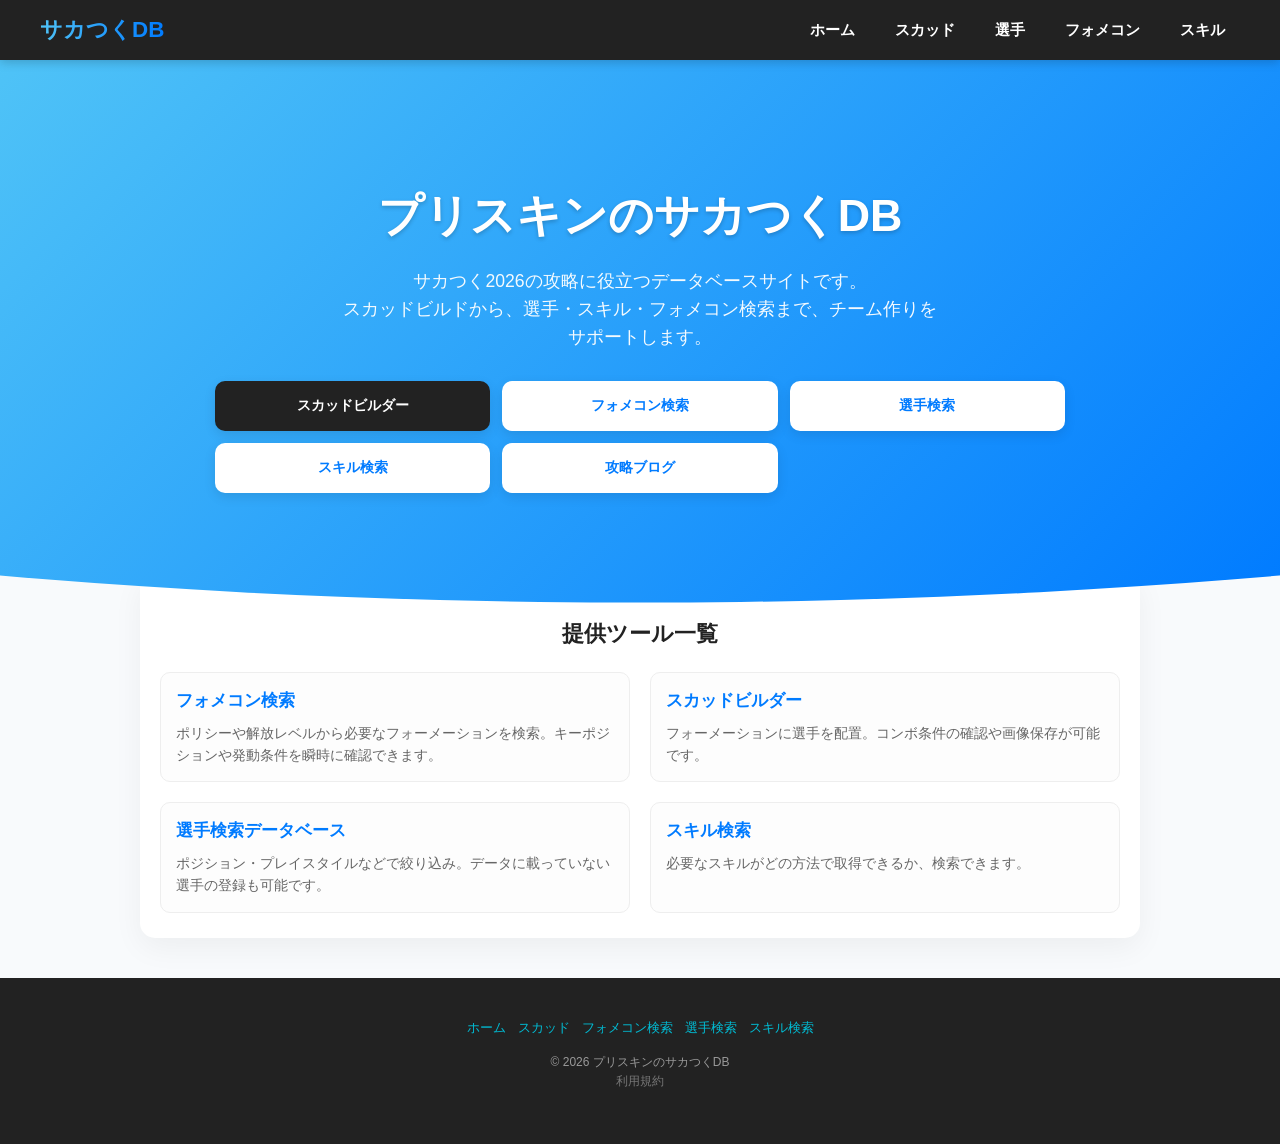
==== index.html @ 230b2722 "Add files via upload" ====
<!DOCTYPE html>
<html lang="ja">
<head>
<meta charset="UTF-8">
<meta name="viewport" content="width=device-width, initial-scale=1.0">
<title>プリスキンのサカつくDB - ホーム</title>
<style>
:root {
  --primary: #007bff;
  --accent: #00bcd4;
  --dark: #222;
  --bg-gradient: linear-gradient(135deg, #4fc3f7, #007bff);
}

body {
  font-family: 'Helvetica Neue', Arial, 'Hiragino Kaku Gothic ProN', 'Hiragino Sans', Meiryo, sans-serif;
  margin: 0;
  padding: 0;
  background-color: #f8fafc;
  color: #333;
  line-height: 1.6;
}

/* ===== ナビゲーション（ロゴ左・メニュー右寄せ） ===== */
.topnav {
  display: flex;
  justify-content: space-between;
  align-items: center;
  background: var(--dark);
  color: #fff;
  height: 60px;
  padding: 0 15px;
  position: sticky;
  top: 0;
  z-index: 1000;
  box-shadow: 0 2px 10px rgba(0,0,0,0.2);
}

.logo {
  font-weight: 800;
  font-size: 0.95rem;
  background: linear-gradient(90deg, #4fc3f7, #007bff);
  -webkit-background-clip: text;
  -webkit-text-fill-color: transparent;
  flex-shrink: 0;
  text-decoration: none;
  margin-right: 15px;
}

.nav-links {
  display: flex;
  overflow-x: auto;
  white-space: nowrap;
  -webkit-overflow-scrolling: touch;
  gap: 5px;
}

.nav-links::-webkit-scrollbar { display: none; }

.nav-links a {
  color: #fff;
  text-decoration: none;
  padding: 8px 10px;
  font-size: 0.8rem;
  font-weight: 600;
  border-radius: 5px;
  transition: opacity 0.2s;
}

.nav-links a:hover {
  opacity: 0.7;
}

/* ===== ヒーローセクション ===== */
.hero {
  text-align: center;
  padding: 50px 20px 70px;
  background: var(--bg-gradient);
  color: #fff;
  clip-path: ellipse(160% 100% at 50% 0%);
}

.hero h1 {
  font-size: 1.8em;
  margin-bottom: 15px;
  text-shadow: 0 2px 4px rgba(0,0,0,0.2);
}

.hero p {
  font-size: 0.95em;
  max-width: 600px;
  margin: 0 auto 30px;
  opacity: 0.95;
}

/* ボタン：スマホ2カラム */
.hero-btns {
  display: grid;
  grid-template-columns: 1fr 1fr;
  gap: 12px;
  max-width: 450px;
  margin: 0 auto;
}

.hero-btns a {
  display: flex;
  align-items: center;
  justify-content: center;
  padding: 14px 10px;
  background: #fff;
  color: var(--primary);
  text-decoration: none;
  border-radius: 10px;
  font-weight: bold;
  font-size: 0.85rem;
  box-shadow: 0 4px 12px rgba(0,0,0,0.1);
}

.hero-btns a.btn-primary {
  background: var(--dark);
  color: #fff;
}

/* ===== コンテンツエリア ===== */
.container {
  max-width: 1000px;
  margin: -30px auto 40px;
  padding: 0 15px;
}

.features {
  background: #fff;
  border-radius: 15px;
  padding: 25px 20px;
  box-shadow: 0 10px 30px rgba(0,0,0,0.05);
}

.features h2 {
  text-align: center;
  color: var(--dark);
  margin-bottom: 20px;
  font-size: 1.4em;
}

.feature-grid {
  display: grid;
  grid-template-columns: 1fr;
  gap: 15px;
}

.feature-item {
  padding: 15px;
  border-radius: 10px;
  background: #fdfdfd;
  border: 1px solid #eee;
}

.feature-item h3 {
  margin: 0 0 8px 0;
  color: var(--primary);
  font-size: 1.05em;
  display: flex;
  align-items: center;
}

.feature-item p {
  font-size: 0.85em;
  color: #666;
  margin: 0;
}

/* ===== フッター ===== */
footer {
  text-align: center;
  padding: 40px 15px;
  background: var(--dark);
  color: #999;
}

.footer-nav {
  display: flex;
  flex-wrap: wrap;
  justify-content: center;
  gap: 12px;
  font-size: 0.8rem;
  margin-bottom: 15px;
}

.footer-nav a { color: var(--accent); text-decoration: none; }
.copyright { font-size: 0.75rem; }

/* ===== PCレイアウト調整 ===== */
@media (min-width: 768px) {
  .topnav { padding: 0 40px; }
  .logo { font-size: 1.4em; }
  .nav-links { gap: 10px; }
  .nav-links a { font-size: 0.95rem; padding: 8px 15px; }

  .hero { padding: 90px 20px 110px; }
  .hero h1 { font-size: 2.8em; }
  .hero p { font-size: 1.1em; }
  .hero-btns { grid-template-columns: repeat(3, 1fr); max-width: 850px; }
  
  .feature-grid { grid-template-columns: 1fr 1fr; gap: 20px; }
}
</style>
</head>

<body>

<header class="topnav">
  <a href="index.html" class="logo">サカつくDB</a>
  <nav class="nav-links">
    <a href="index.html">ホーム</a>
    <a href="builder.html">スカッド</a>
    <a href="search.html">選手</a>
    <a href="formation-search.html">フォメコン</a>
    <a href="skills.html">スキル</a>
  </nav>
</header>

<div class="hero">
  <h1>プリスキンのサカつくDB</h1>
  <p>
    サカつく2026の攻略に役立つデータベースサイトです。<br>
    スカッドビルドから、選手・スキル・フォメコン検索まで、チーム作りをサポートします。
  </p>
  <div class="hero-btns">
    <a href="builder.html" class="btn-primary">スカッドビルダー</a>
    <a href="formation-search.html">フォメコン検索</a>
    <a href="search.html">選手検索</a>
    <a href="skills.html">スキル検索</a>
    <a href="https://www.myballpark-blog.com" target="_blank">攻略ブログ</a>
  </div>
</div>

<div class="container">
  <section class="features">
    <h2>提供ツール一覧</h2>
    <div class="feature-grid">
      <div class="feature-item">
        <h3>フォメコン検索</h3>
        <p>ポリシーや解放レベルから必要なフォーメーションを検索。キーポジションや発動条件を瞬時に確認できます。</p>
      </div>
      <div class="feature-item">
        <h3>スカッドビルダー</h3>
        <p>フォーメーションに選手を配置。コンボ条件の確認や画像保存が可能です。</p>
      </div>
      <div class="feature-item">
        <h3>選手検索データベース</h3>
        <p>ポジション・プレイスタイルなどで絞り込み。データに載っていない選手の登録も可能です。</p>
      </div>
      <div class="feature-item">
        <h3>スキル検索</h3>
        <p>必要なスキルがどの方法で取得できるか、検索できます。</p>
      </div>
    </div>
  </section>
</div>

<footer>
  <div class="footer-nav">
    <a href="index.html">ホーム</a>
    <a href="builder.html">スカッド</a>
    <a href="formation-search.html">フォメコン検索</a>
    <a href="search.html">選手検索</a>
    <a href="skills.html">スキル検索</a>
  </div>
  <p class="copyright">&copy; 2026 プリスキンのサカつくDB <br><a href="terms.html" style="color:#777; text-decoration: none;">利用規約</a></p>
</footer>

</body>
</html>
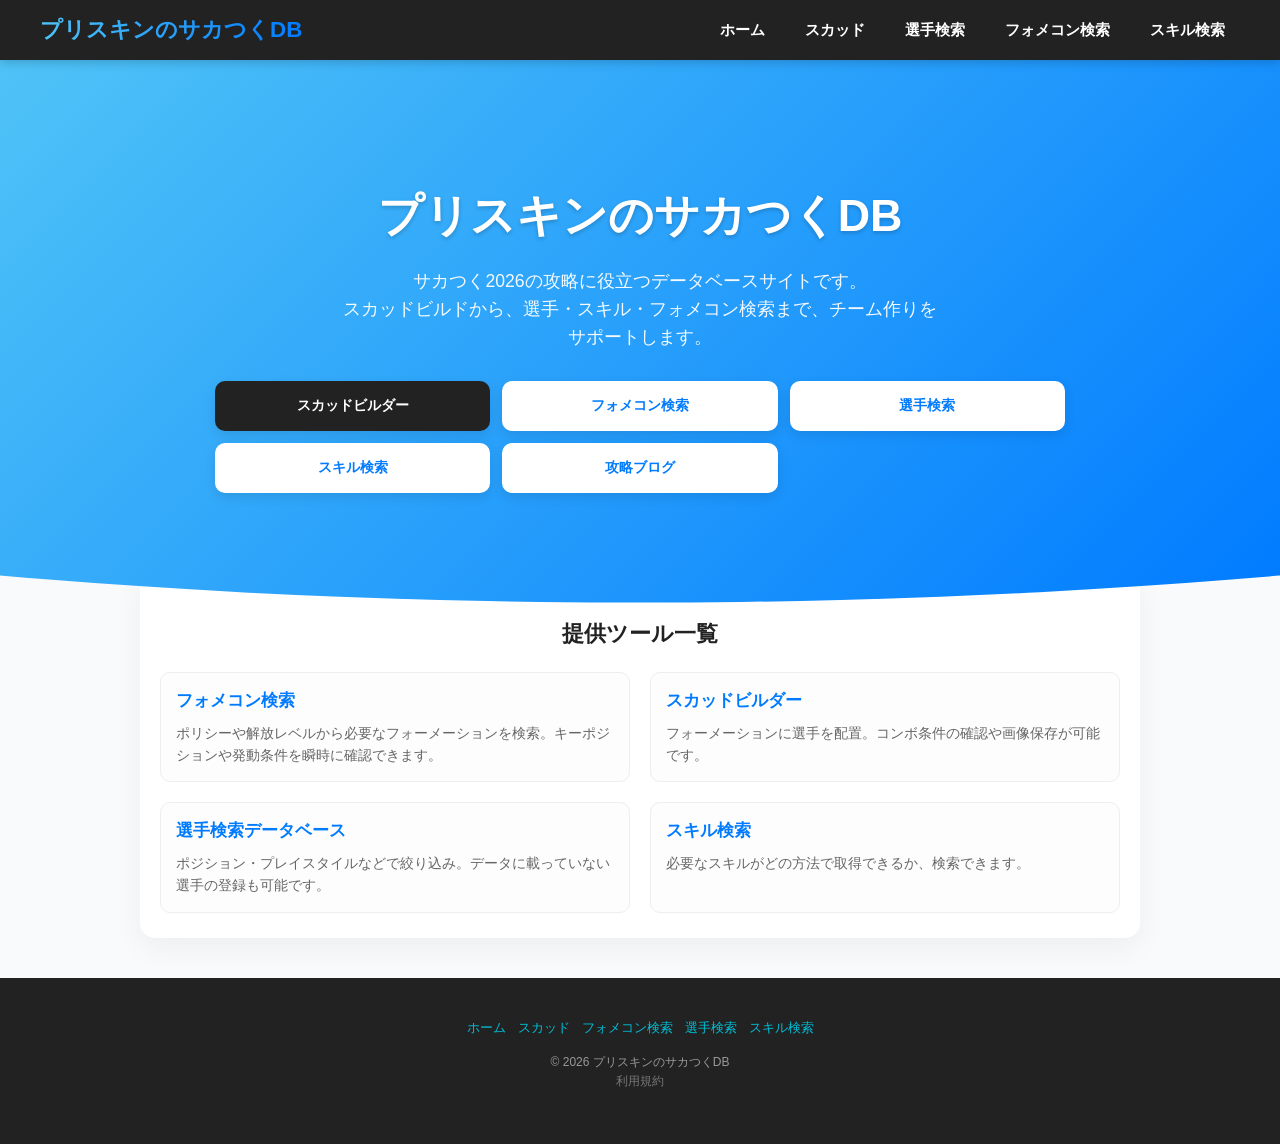
==== commit 4e6d604c: "update" ====
--- a/index.html
+++ b/index.html
@@ -1,273 +1,273 @@
-<!DOCTYPE html>
-<html lang="ja">
-<head>
-<meta charset="UTF-8">
-<meta name="viewport" content="width=device-width, initial-scale=1.0">
-<title>プリスキンのサカつくDB - ホーム</title>
-<style>
-:root {
-  --primary: #007bff;
-  --accent: #00bcd4;
-  --dark: #222;
-  --bg-gradient: linear-gradient(135deg, #4fc3f7, #007bff);
-}
-
-body {
-  font-family: 'Helvetica Neue', Arial, 'Hiragino Kaku Gothic ProN', 'Hiragino Sans', Meiryo, sans-serif;
-  margin: 0;
-  padding: 0;
-  background-color: #f8fafc;
-  color: #333;
-  line-height: 1.6;
-}
-
-/* ===== ナビゲーション（ロゴ左・メニュー右寄せ） ===== */
-.topnav {
-  display: flex;
-  justify-content: space-between;
-  align-items: center;
-  background: var(--dark);
-  color: #fff;
-  height: 60px;
-  padding: 0 15px;
-  position: sticky;
-  top: 0;
-  z-index: 1000;
-  box-shadow: 0 2px 10px rgba(0,0,0,0.2);
-}
-
-.logo {
-  font-weight: 800;
-  font-size: 0.95rem;
-  background: linear-gradient(90deg, #4fc3f7, #007bff);
-  -webkit-background-clip: text;
-  -webkit-text-fill-color: transparent;
-  flex-shrink: 0;
-  text-decoration: none;
-  margin-right: 15px;
-}
-
-.nav-links {
-  display: flex;
-  overflow-x: auto;
-  white-space: nowrap;
-  -webkit-overflow-scrolling: touch;
-  gap: 5px;
-}
-
-.nav-links::-webkit-scrollbar { display: none; }
-
-.nav-links a {
-  color: #fff;
-  text-decoration: none;
-  padding: 8px 10px;
-  font-size: 0.8rem;
-  font-weight: 600;
-  border-radius: 5px;
-  transition: opacity 0.2s;
-}
-
-.nav-links a:hover {
-  opacity: 0.7;
-}
-
-/* ===== ヒーローセクション ===== */
-.hero {
-  text-align: center;
-  padding: 50px 20px 70px;
-  background: var(--bg-gradient);
-  color: #fff;
-  clip-path: ellipse(160% 100% at 50% 0%);
-}
-
-.hero h1 {
-  font-size: 1.8em;
-  margin-bottom: 15px;
-  text-shadow: 0 2px 4px rgba(0,0,0,0.2);
-}
-
-.hero p {
-  font-size: 0.95em;
-  max-width: 600px;
-  margin: 0 auto 30px;
-  opacity: 0.95;
-}
-
-/* ボタン：スマホ2カラム */
-.hero-btns {
-  display: grid;
-  grid-template-columns: 1fr 1fr;
-  gap: 12px;
-  max-width: 450px;
-  margin: 0 auto;
-}
-
-.hero-btns a {
-  display: flex;
-  align-items: center;
-  justify-content: center;
-  padding: 14px 10px;
-  background: #fff;
-  color: var(--primary);
-  text-decoration: none;
-  border-radius: 10px;
-  font-weight: bold;
-  font-size: 0.85rem;
-  box-shadow: 0 4px 12px rgba(0,0,0,0.1);
-}
-
-.hero-btns a.btn-primary {
-  background: var(--dark);
-  color: #fff;
-}
-
-/* ===== コンテンツエリア ===== */
-.container {
-  max-width: 1000px;
-  margin: -30px auto 40px;
-  padding: 0 15px;
-}
-
-.features {
-  background: #fff;
-  border-radius: 15px;
-  padding: 25px 20px;
-  box-shadow: 0 10px 30px rgba(0,0,0,0.05);
-}
-
-.features h2 {
-  text-align: center;
-  color: var(--dark);
-  margin-bottom: 20px;
-  font-size: 1.4em;
-}
-
-.feature-grid {
-  display: grid;
-  grid-template-columns: 1fr;
-  gap: 15px;
-}
-
-.feature-item {
-  padding: 15px;
-  border-radius: 10px;
-  background: #fdfdfd;
-  border: 1px solid #eee;
-}
-
-.feature-item h3 {
-  margin: 0 0 8px 0;
-  color: var(--primary);
-  font-size: 1.05em;
-  display: flex;
-  align-items: center;
-}
-
-.feature-item p {
-  font-size: 0.85em;
-  color: #666;
-  margin: 0;
-}
-
-/* ===== フッター ===== */
-footer {
-  text-align: center;
-  padding: 40px 15px;
-  background: var(--dark);
-  color: #999;
-}
-
-.footer-nav {
-  display: flex;
-  flex-wrap: wrap;
-  justify-content: center;
-  gap: 12px;
-  font-size: 0.8rem;
-  margin-bottom: 15px;
-}
-
-.footer-nav a { color: var(--accent); text-decoration: none; }
-.copyright { font-size: 0.75rem; }
-
-/* ===== PCレイアウト調整 ===== */
-@media (min-width: 768px) {
-  .topnav { padding: 0 40px; }
-  .logo { font-size: 1.4em; }
-  .nav-links { gap: 10px; }
-  .nav-links a { font-size: 0.95rem; padding: 8px 15px; }
-
-  .hero { padding: 90px 20px 110px; }
-  .hero h1 { font-size: 2.8em; }
-  .hero p { font-size: 1.1em; }
-  .hero-btns { grid-template-columns: repeat(3, 1fr); max-width: 850px; }
-  
-  .feature-grid { grid-template-columns: 1fr 1fr; gap: 20px; }
-}
-</style>
-</head>
-
-<body>
-
-<header class="topnav">
-  <a href="index.html" class="logo">サカつくDB</a>
-  <nav class="nav-links">
-    <a href="index.html">ホーム</a>
-    <a href="builder.html">スカッド</a>
-    <a href="search.html">選手</a>
-    <a href="formation-search.html">フォメコン</a>
-    <a href="skills.html">スキル</a>
-  </nav>
-</header>
-
-<div class="hero">
-  <h1>プリスキンのサカつくDB</h1>
-  <p>
-    サカつく2026の攻略に役立つデータベースサイトです。<br>
-    スカッドビルドから、選手・スキル・フォメコン検索まで、チーム作りをサポートします。
-  </p>
-  <div class="hero-btns">
-    <a href="builder.html" class="btn-primary">スカッドビルダー</a>
-    <a href="formation-search.html">フォメコン検索</a>
-    <a href="search.html">選手検索</a>
-    <a href="skills.html">スキル検索</a>
-    <a href="https://www.myballpark-blog.com" target="_blank">攻略ブログ</a>
-  </div>
-</div>
-
-<div class="container">
-  <section class="features">
-    <h2>提供ツール一覧</h2>
-    <div class="feature-grid">
-      <div class="feature-item">
-        <h3>フォメコン検索</h3>
-        <p>ポリシーや解放レベルから必要なフォーメーションを検索。キーポジションや発動条件を瞬時に確認できます。</p>
-      </div>
-      <div class="feature-item">
-        <h3>スカッドビルダー</h3>
-        <p>フォーメーションに選手を配置。コンボ条件の確認や画像保存が可能です。</p>
-      </div>
-      <div class="feature-item">
-        <h3>選手検索データベース</h3>
-        <p>ポジション・プレイスタイルなどで絞り込み。データに載っていない選手の登録も可能です。</p>
-      </div>
-      <div class="feature-item">
-        <h3>スキル検索</h3>
-        <p>必要なスキルがどの方法で取得できるか、検索できます。</p>
-      </div>
-    </div>
-  </section>
-</div>
-
-<footer>
-  <div class="footer-nav">
-    <a href="index.html">ホーム</a>
-    <a href="builder.html">スカッド</a>
-    <a href="formation-search.html">フォメコン検索</a>
-    <a href="search.html">選手検索</a>
-    <a href="skills.html">スキル検索</a>
-  </div>
-  <p class="copyright">&copy; 2026 プリスキンのサカつくDB <br><a href="terms.html" style="color:#777; text-decoration: none;">利用規約</a></p>
-</footer>
-
-</body>
+<!DOCTYPE html>
+<html lang="ja">
+<head>
+<meta charset="UTF-8">
+<meta name="viewport" content="width=device-width, initial-scale=1.0">
+<title>プリスキンのサカつくDB - ホーム</title>
+<style>
+:root {
+  --primary: #007bff;
+  --accent: #00bcd4;
+  --dark: #222;
+  --bg-gradient: linear-gradient(135deg, #4fc3f7, #007bff);
+}
+
+body {
+  font-family: 'Helvetica Neue', Arial, 'Hiragino Kaku Gothic ProN', 'Hiragino Sans', Meiryo, sans-serif;
+  margin: 0;
+  padding: 0;
+  background-color: #f8fafc;
+  color: #333;
+  line-height: 1.6;
+}
+
+/* ===== ナビゲーション（ロゴ左・メニュー右寄せ） ===== */
+.topnav {
+  display: flex;
+  justify-content: space-between;
+  align-items: center;
+  background: var(--dark);
+  color: #fff;
+  height: 60px;
+  padding: 0 15px;
+  position: sticky;
+  top: 0;
+  z-index: 1000;
+  box-shadow: 0 2px 10px rgba(0,0,0,0.2);
+}
+
+.logo {
+  font-weight: 800;
+  font-size: 0.95rem;
+  background: linear-gradient(90deg, #4fc3f7, #007bff);
+  -webkit-background-clip: text;
+  -webkit-text-fill-color: transparent;
+  flex-shrink: 0;
+  text-decoration: none;
+  margin-right: 15px;
+}
+
+.nav-links {
+  display: flex;
+  overflow-x: auto;
+  white-space: nowrap;
+  -webkit-overflow-scrolling: touch;
+  gap: 5px;
+}
+
+.nav-links::-webkit-scrollbar { display: none; }
+
+.nav-links a {
+  color: #fff;
+  text-decoration: none;
+  padding: 8px 10px;
+  font-size: 0.8rem;
+  font-weight: 600;
+  border-radius: 5px;
+  transition: opacity 0.2s;
+}
+
+.nav-links a:hover {
+  opacity: 0.7;
+}
+
+/* ===== ヒーローセクション ===== */
+.hero {
+  text-align: center;
+  padding: 50px 20px 70px;
+  background: var(--bg-gradient);
+  color: #fff;
+  clip-path: ellipse(160% 100% at 50% 0%);
+}
+
+.hero h1 {
+  font-size: 1.8em;
+  margin-bottom: 15px;
+  text-shadow: 0 2px 4px rgba(0,0,0,0.2);
+}
+
+.hero p {
+  font-size: 0.95em;
+  max-width: 600px;
+  margin: 0 auto 30px;
+  opacity: 0.95;
+}
+
+/* ボタン：スマホ2カラム */
+.hero-btns {
+  display: grid;
+  grid-template-columns: 1fr 1fr;
+  gap: 12px;
+  max-width: 450px;
+  margin: 0 auto;
+}
+
+.hero-btns a {
+  display: flex;
+  align-items: center;
+  justify-content: center;
+  padding: 14px 10px;
+  background: #fff;
+  color: var(--primary);
+  text-decoration: none;
+  border-radius: 10px;
+  font-weight: bold;
+  font-size: 0.85rem;
+  box-shadow: 0 4px 12px rgba(0,0,0,0.1);
+}
+
+.hero-btns a.btn-primary {
+  background: var(--dark);
+  color: #fff;
+}
+
+/* ===== コンテンツエリア ===== */
+.container {
+  max-width: 1000px;
+  margin: -30px auto 40px;
+  padding: 0 15px;
+}
+
+.features {
+  background: #fff;
+  border-radius: 15px;
+  padding: 25px 20px;
+  box-shadow: 0 10px 30px rgba(0,0,0,0.05);
+}
+
+.features h2 {
+  text-align: center;
+  color: var(--dark);
+  margin-bottom: 20px;
+  font-size: 1.4em;
+}
+
+.feature-grid {
+  display: grid;
+  grid-template-columns: 1fr;
+  gap: 15px;
+}
+
+.feature-item {
+  padding: 15px;
+  border-radius: 10px;
+  background: #fdfdfd;
+  border: 1px solid #eee;
+}
+
+.feature-item h3 {
+  margin: 0 0 8px 0;
+  color: var(--primary);
+  font-size: 1.05em;
+  display: flex;
+  align-items: center;
+}
+
+.feature-item p {
+  font-size: 0.85em;
+  color: #666;
+  margin: 0;
+}
+
+/* ===== フッター ===== */
+footer {
+  text-align: center;
+  padding: 40px 15px;
+  background: var(--dark);
+  color: #999;
+}
+
+.footer-nav {
+  display: flex;
+  flex-wrap: wrap;
+  justify-content: center;
+  gap: 12px;
+  font-size: 0.8rem;
+  margin-bottom: 15px;
+}
+
+.footer-nav a { color: var(--accent); text-decoration: none; }
+.copyright { font-size: 0.75rem; }
+
+/* ===== PCレイアウト調整 ===== */
+@media (min-width: 768px) {
+  .topnav { padding: 0 40px; }
+  .logo { font-size: 1.4em; }
+  .nav-links { gap: 10px; }
+  .nav-links a { font-size: 0.95rem; padding: 8px 15px; }
+
+  .hero { padding: 90px 20px 110px; }
+  .hero h1 { font-size: 2.8em; }
+  .hero p { font-size: 1.1em; }
+  .hero-btns { grid-template-columns: repeat(3, 1fr); max-width: 850px; }
+  
+  .feature-grid { grid-template-columns: 1fr 1fr; gap: 20px; }
+}
+</style>
+</head>
+
+<body>
+
+<header class="topnav">
+  <a href="index.html" class="logo">プリスキンのサカつくDB</a>
+  <nav class="nav-links">
+    <a href="index.html">ホーム</a>
+    <a href="builder.html">スカッド</a>
+    <a href="search.html">選手検索</a>
+    <a href="formation-search.html">フォメコン検索</a>
+    <a href="skills.html">スキル検索</a>
+  </nav>
+</header>
+
+<div class="hero">
+  <h1>プリスキンのサカつくDB</h1>
+  <p>
+    サカつく2026の攻略に役立つデータベースサイトです。<br>
+    スカッドビルドから、選手・スキル・フォメコン検索まで、チーム作りをサポートします。
+  </p>
+  <div class="hero-btns">
+    <a href="builder.html" class="btn-primary">スカッドビルダー</a>
+    <a href="formation-search.html">フォメコン検索</a>
+    <a href="search.html">選手検索</a>
+    <a href="skills.html">スキル検索</a>
+    <a href="https://www.myballpark-blog.com" target="_blank">攻略ブログ</a>
+  </div>
+</div>
+
+<div class="container">
+  <section class="features">
+    <h2>提供ツール一覧</h2>
+    <div class="feature-grid">
+      <div class="feature-item">
+        <h3>フォメコン検索</h3>
+        <p>ポリシーや解放レベルから必要なフォーメーションを検索。キーポジションや発動条件を瞬時に確認できます。</p>
+      </div>
+      <div class="feature-item">
+        <h3>スカッドビルダー</h3>
+        <p>フォーメーションに選手を配置。コンボ条件の確認や画像保存が可能です。</p>
+      </div>
+      <div class="feature-item">
+        <h3>選手検索データベース</h3>
+        <p>ポジション・プレイスタイルなどで絞り込み。データに載っていない選手の登録も可能です。</p>
+      </div>
+      <div class="feature-item">
+        <h3>スキル検索</h3>
+        <p>必要なスキルがどの方法で取得できるか、検索できます。</p>
+      </div>
+    </div>
+  </section>
+</div>
+
+<footer>
+  <div class="footer-nav">
+    <a href="index.html">ホーム</a>
+    <a href="builder.html">スカッド</a>
+    <a href="formation-search.html">フォメコン検索</a>
+    <a href="search.html">選手検索</a>
+    <a href="skills.html">スキル検索</a>
+  </div>
+  <p class="copyright">&copy; 2026 プリスキンのサカつくDB <br><a href="terms.html" style="color:#777; text-decoration: none;">利用規約</a></p>
+</footer>
+
+</body>
 </html>
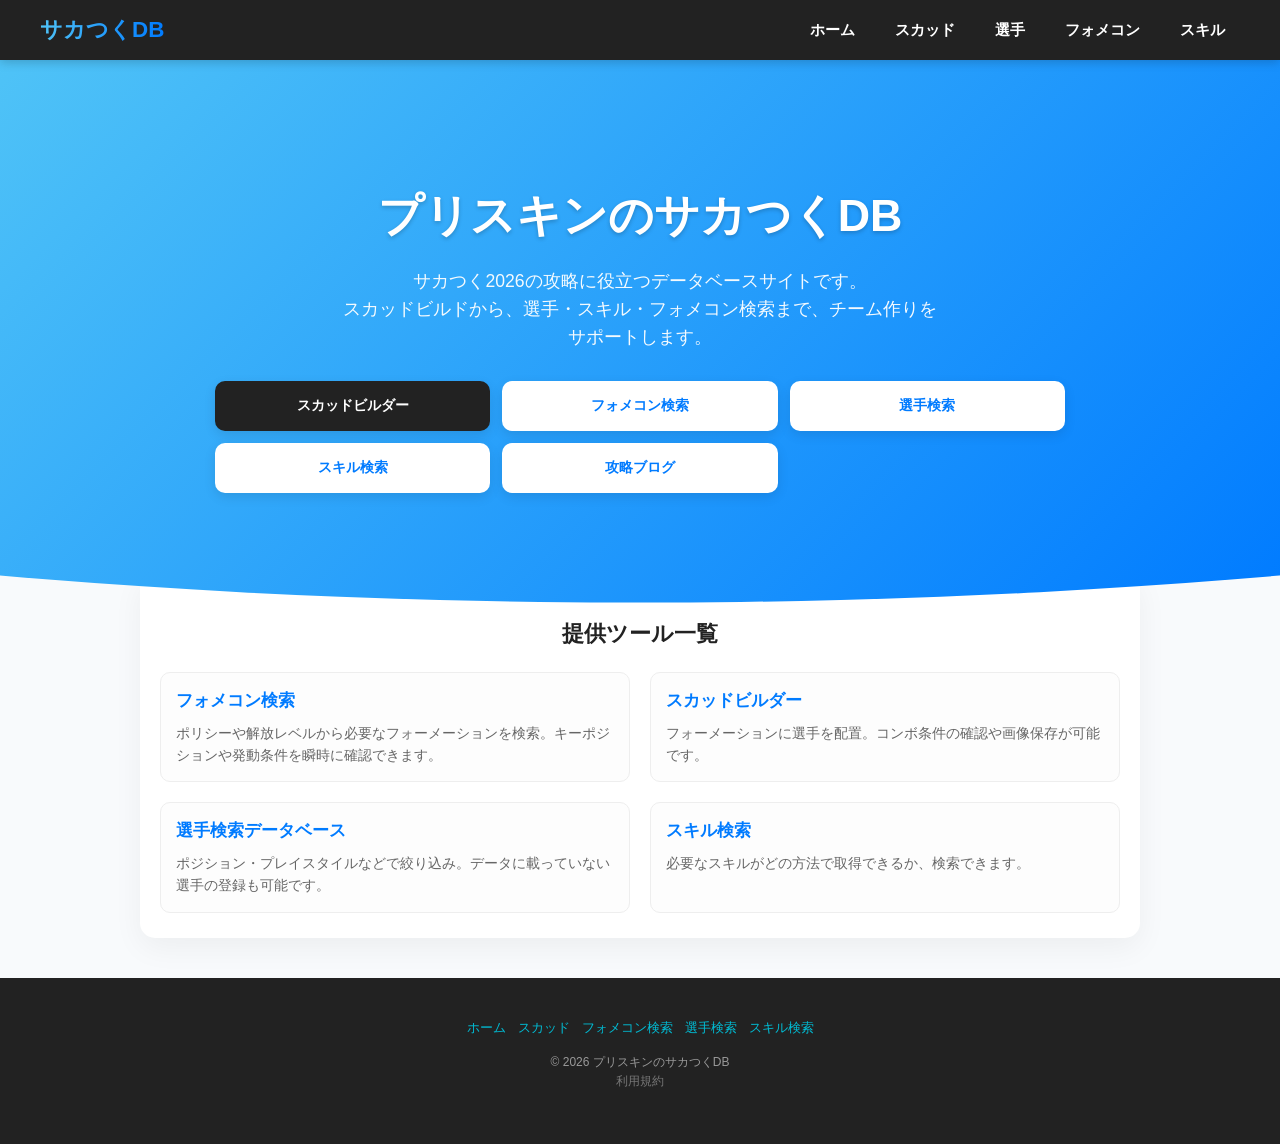
==== commit 2e3fe556: "update" ====
--- a/index.html
+++ b/index.html
@@ -209,13 +209,13 @@
 <body>
 
 <header class="topnav">
-  <a href="index.html" class="logo">プリスキンのサカつくDB</a>
+  <a href="index.html" class="logo">サカつくDB</a>
   <nav class="nav-links">
     <a href="index.html">ホーム</a>
     <a href="builder.html">スカッド</a>
-    <a href="search.html">選手検索</a>
-    <a href="formation-search.html">フォメコン検索</a>
-    <a href="skills.html">スキル検索</a>
+    <a href="search.html">選手</a>
+    <a href="formation-search.html">フォメコン</a>
+    <a href="skills.html">スキル</a>
   </nav>
 </header>
 
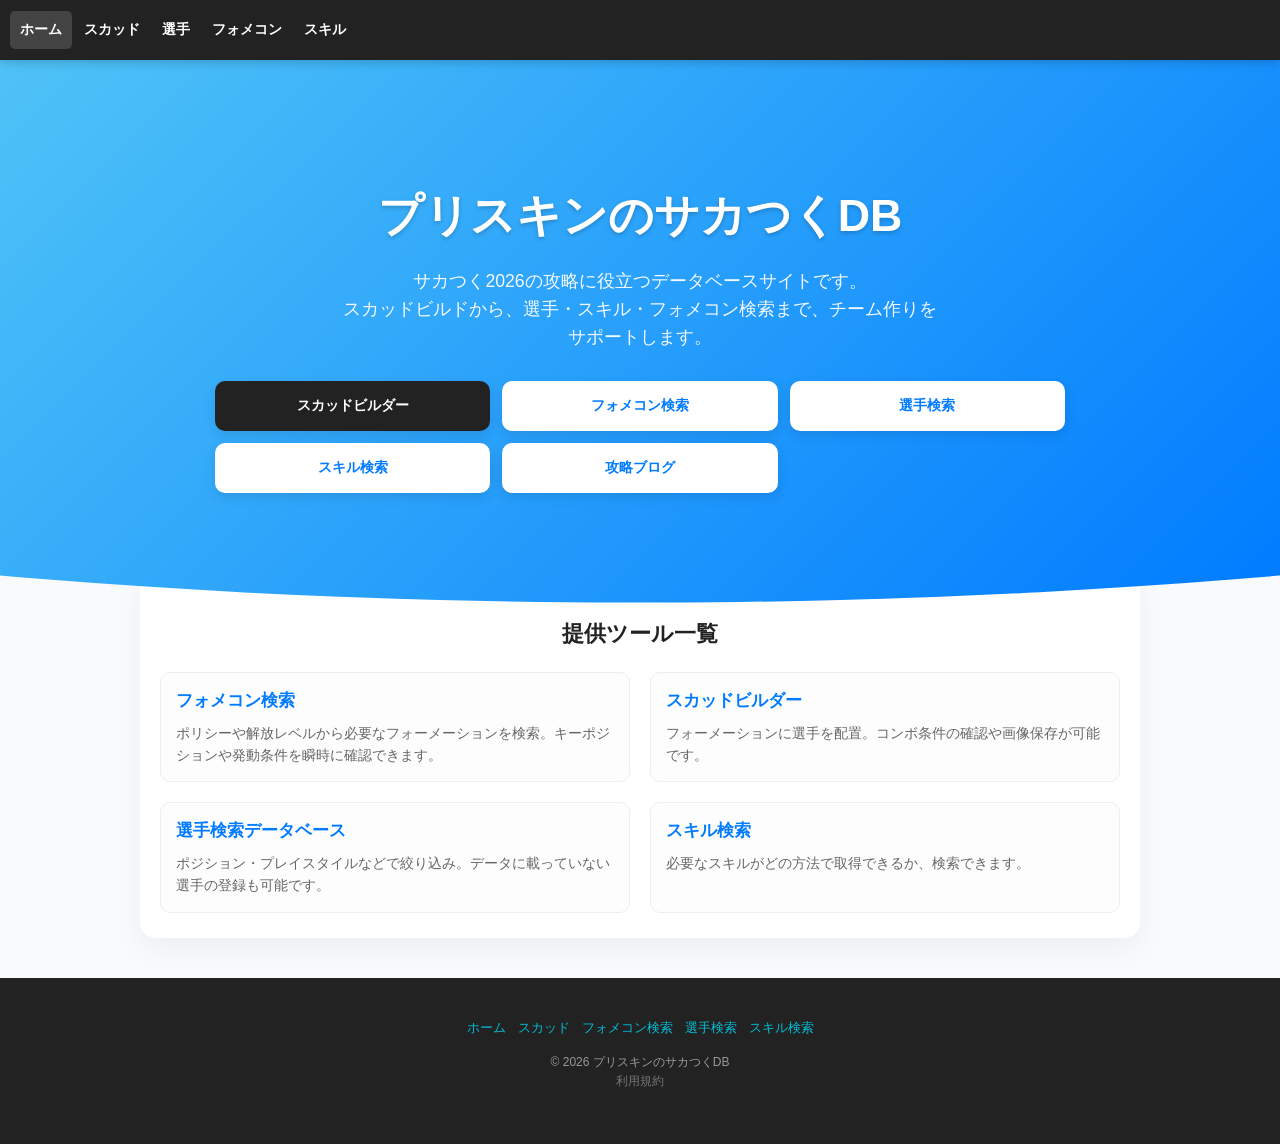
==== commit 89724dff: "下部" ====
--- a/index.html
+++ b/index.html
@@ -2,7 +2,7 @@
 <html lang="ja">
 <head>
 <meta charset="UTF-8">
-<meta name="viewport" content="width=device-width, initial-scale=1.0">
+<meta name="viewport" content="width=device-width, initial-scale=1.0, viewport-fit=cover">
 <title>プリスキンのサカつくDB - ホーム</title>
 <style>
 :root {
@@ -10,6 +10,7 @@
   --accent: #00bcd4;
   --dark: #222;
   --bg-gradient: linear-gradient(135deg, #4fc3f7, #007bff);
+  --nav-height: 60px;
 }
 
 body {
@@ -21,38 +22,31 @@
   line-height: 1.6;
 }
 
-/* ===== ナビゲーション（ロゴ左・メニュー右寄せ） ===== */
+/* ===== ナビゲーション（全ページ統一：ロゴなし・左寄せ） ===== */
 .topnav {
   display: flex;
-  justify-content: space-between;
+  justify-content: flex-start; /* 左寄せ */
   align-items: center;
   background: var(--dark);
   color: #fff;
-  height: 60px;
-  padding: 0 15px;
+  height: var(--nav-height);
+  padding: 0 10px;
   position: sticky;
   top: 0;
   z-index: 1000;
   box-shadow: 0 2px 10px rgba(0,0,0,0.2);
-}
-
-.logo {
-  font-weight: 800;
-  font-size: 0.95rem;
-  background: linear-gradient(90deg, #4fc3f7, #007bff);
-  -webkit-background-clip: text;
-  -webkit-text-fill-color: transparent;
-  flex-shrink: 0;
-  text-decoration: none;
-  margin-right: 15px;
-}
+  padding-top: env(safe-area-inset-top);
+}
+
+.logo { display: none; } /* ロゴ非表示 */
 
 .nav-links {
   display: flex;
   overflow-x: auto;
   white-space: nowrap;
   -webkit-overflow-scrolling: touch;
-  gap: 5px;
+  gap: 2px;
+  width: 100%;
 }
 
 .nav-links::-webkit-scrollbar { display: none; }
@@ -61,7 +55,7 @@
   color: #fff;
   text-decoration: none;
   padding: 8px 10px;
-  font-size: 0.8rem;
+  font-size: 0.85rem;
   font-weight: 600;
   border-radius: 5px;
   transition: opacity 0.2s;
@@ -69,6 +63,10 @@
 
 .nav-links a:hover {
   opacity: 0.7;
+}
+
+.nav-links a.current {
+  background: rgba(255,255,255,0.15);
 }
 
 /* ===== ヒーローセクション ===== */
@@ -191,11 +189,6 @@
 
 /* ===== PCレイアウト調整 ===== */
 @media (min-width: 768px) {
-  .topnav { padding: 0 40px; }
-  .logo { font-size: 1.4em; }
-  .nav-links { gap: 10px; }
-  .nav-links a { font-size: 0.95rem; padding: 8px 15px; }
-
   .hero { padding: 90px 20px 110px; }
   .hero h1 { font-size: 2.8em; }
   .hero p { font-size: 1.1em; }
@@ -211,7 +204,7 @@
 <header class="topnav">
   <a href="index.html" class="logo">サカつくDB</a>
   <nav class="nav-links">
-    <a href="index.html">ホーム</a>
+    <a href="index.html" class="current">ホーム</a>
     <a href="builder.html">スカッド</a>
     <a href="search.html">選手</a>
     <a href="formation-search.html">フォメコン</a>
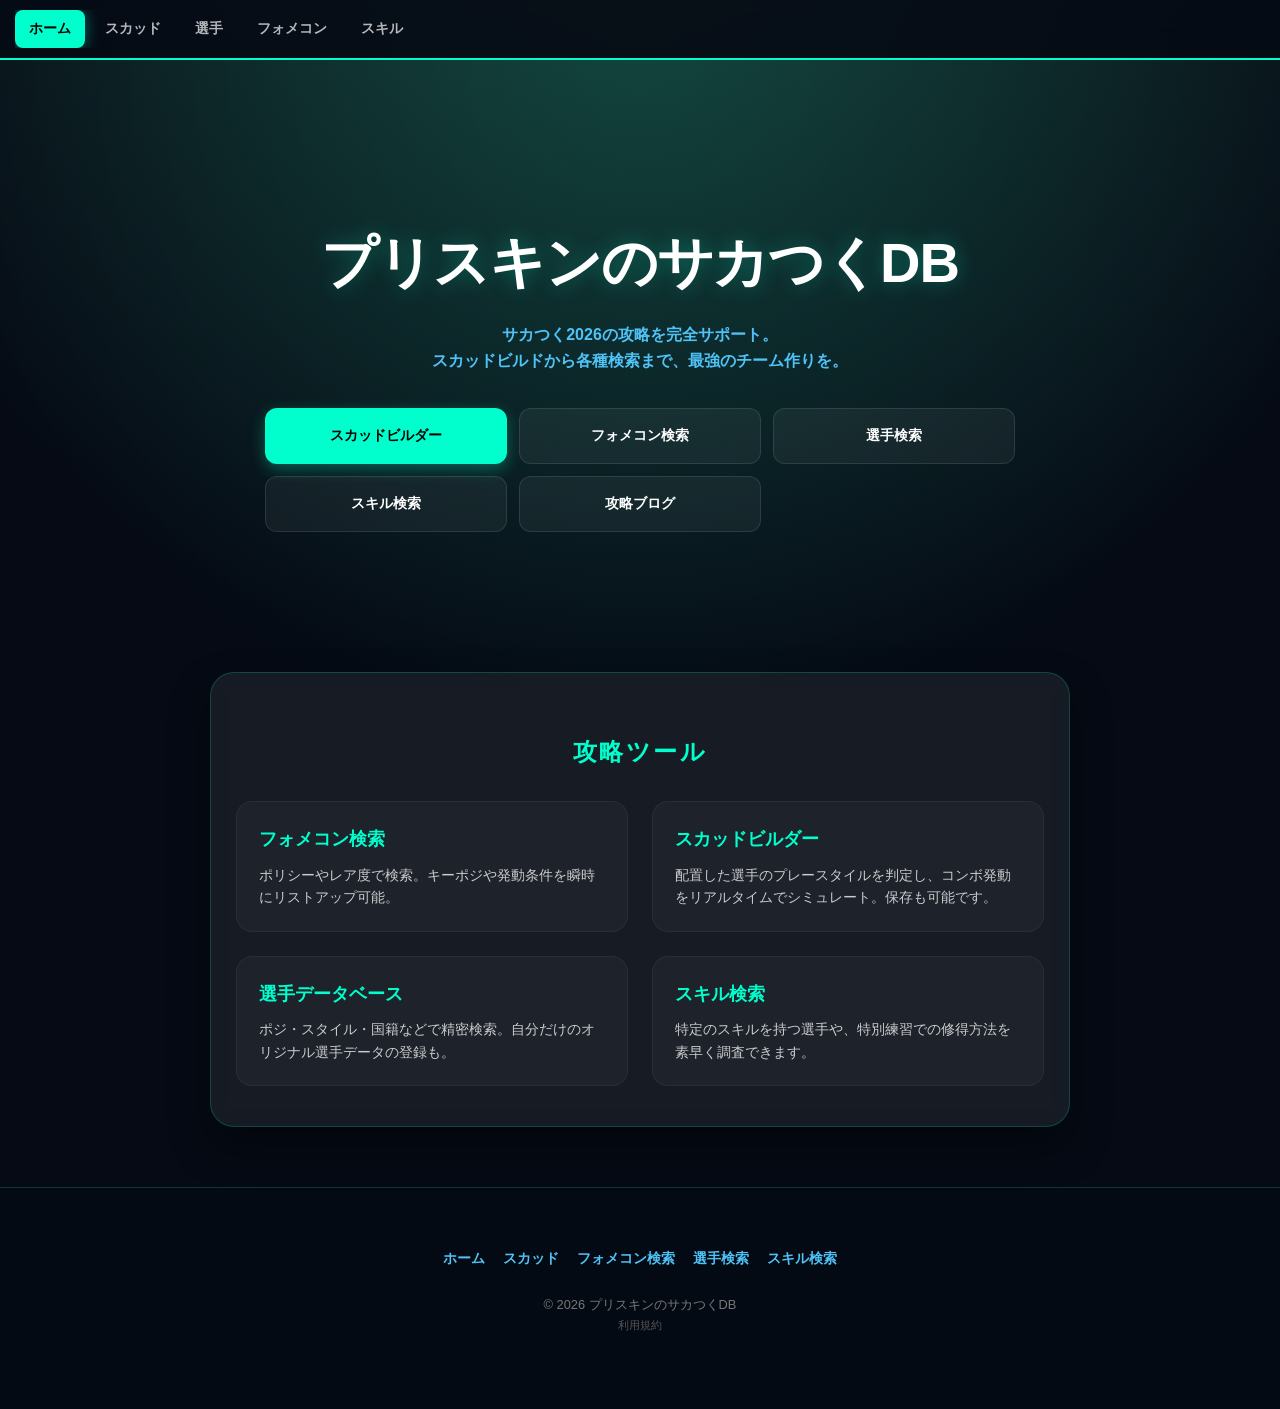
==== commit 3c8d5733: "aa" ====
--- a/index.html
+++ b/index.html
@@ -1,208 +1,253 @@
 <!DOCTYPE html>
 <html lang="ja">
 <head>
-<meta charset="UTF-8">
-<meta name="viewport" content="width=device-width, initial-scale=1.0, viewport-fit=cover">
-<title>プリスキンのサカつくDB - ホーム</title>
-<style>
-:root {
-  --primary: #007bff;
-  --accent: #00bcd4;
-  --dark: #222;
-  --bg-gradient: linear-gradient(135deg, #4fc3f7, #007bff);
-  --nav-height: 60px;
-}
-
-body {
-  font-family: 'Helvetica Neue', Arial, 'Hiragino Kaku Gothic ProN', 'Hiragino Sans', Meiryo, sans-serif;
-  margin: 0;
-  padding: 0;
-  background-color: #f8fafc;
-  color: #333;
-  line-height: 1.6;
-}
-
-/* ===== ナビゲーション（全ページ統一：ロゴなし・左寄せ） ===== */
-.topnav {
-  display: flex;
-  justify-content: flex-start; /* 左寄せ */
-  align-items: center;
-  background: var(--dark);
-  color: #fff;
-  height: var(--nav-height);
-  padding: 0 10px;
-  position: sticky;
-  top: 0;
-  z-index: 1000;
-  box-shadow: 0 2px 10px rgba(0,0,0,0.2);
-  padding-top: env(safe-area-inset-top);
-}
-
-.logo { display: none; } /* ロゴ非表示 */
-
-.nav-links {
-  display: flex;
-  overflow-x: auto;
-  white-space: nowrap;
-  -webkit-overflow-scrolling: touch;
-  gap: 2px;
-  width: 100%;
-}
-
-.nav-links::-webkit-scrollbar { display: none; }
-
-.nav-links a {
-  color: #fff;
-  text-decoration: none;
-  padding: 8px 10px;
-  font-size: 0.85rem;
-  font-weight: 600;
-  border-radius: 5px;
-  transition: opacity 0.2s;
-}
-
-.nav-links a:hover {
-  opacity: 0.7;
-}
-
-.nav-links a.current {
-  background: rgba(255,255,255,0.15);
-}
-
-/* ===== ヒーローセクション ===== */
-.hero {
-  text-align: center;
-  padding: 50px 20px 70px;
-  background: var(--bg-gradient);
-  color: #fff;
-  clip-path: ellipse(160% 100% at 50% 0%);
-}
-
-.hero h1 {
-  font-size: 1.8em;
-  margin-bottom: 15px;
-  text-shadow: 0 2px 4px rgba(0,0,0,0.2);
-}
-
-.hero p {
-  font-size: 0.95em;
-  max-width: 600px;
-  margin: 0 auto 30px;
-  opacity: 0.95;
-}
-
-/* ボタン：スマホ2カラム */
-.hero-btns {
-  display: grid;
-  grid-template-columns: 1fr 1fr;
-  gap: 12px;
-  max-width: 450px;
-  margin: 0 auto;
-}
-
-.hero-btns a {
-  display: flex;
-  align-items: center;
-  justify-content: center;
-  padding: 14px 10px;
-  background: #fff;
-  color: var(--primary);
-  text-decoration: none;
-  border-radius: 10px;
-  font-weight: bold;
-  font-size: 0.85rem;
-  box-shadow: 0 4px 12px rgba(0,0,0,0.1);
-}
-
-.hero-btns a.btn-primary {
-  background: var(--dark);
-  color: #fff;
-}
-
-/* ===== コンテンツエリア ===== */
-.container {
-  max-width: 1000px;
-  margin: -30px auto 40px;
-  padding: 0 15px;
-}
-
-.features {
-  background: #fff;
-  border-radius: 15px;
-  padding: 25px 20px;
-  box-shadow: 0 10px 30px rgba(0,0,0,0.05);
-}
-
-.features h2 {
-  text-align: center;
-  color: var(--dark);
-  margin-bottom: 20px;
-  font-size: 1.4em;
-}
-
-.feature-grid {
-  display: grid;
-  grid-template-columns: 1fr;
-  gap: 15px;
-}
-
-.feature-item {
-  padding: 15px;
-  border-radius: 10px;
-  background: #fdfdfd;
-  border: 1px solid #eee;
-}
-
-.feature-item h3 {
-  margin: 0 0 8px 0;
-  color: var(--primary);
-  font-size: 1.05em;
-  display: flex;
-  align-items: center;
-}
-
-.feature-item p {
-  font-size: 0.85em;
-  color: #666;
-  margin: 0;
-}
-
-/* ===== フッター ===== */
-footer {
-  text-align: center;
-  padding: 40px 15px;
-  background: var(--dark);
-  color: #999;
-}
-
-.footer-nav {
-  display: flex;
-  flex-wrap: wrap;
-  justify-content: center;
-  gap: 12px;
-  font-size: 0.8rem;
-  margin-bottom: 15px;
-}
-
-.footer-nav a { color: var(--accent); text-decoration: none; }
-.copyright { font-size: 0.75rem; }
-
-/* ===== PCレイアウト調整 ===== */
-@media (min-width: 768px) {
-  .hero { padding: 90px 20px 110px; }
-  .hero h1 { font-size: 2.8em; }
-  .hero p { font-size: 1.1em; }
-  .hero-btns { grid-template-columns: repeat(3, 1fr); max-width: 850px; }
-  
-  .feature-grid { grid-template-columns: 1fr 1fr; gap: 20px; }
-}
-</style>
+  <script async src="https://www.googletagmanager.com/gtag/js?id=G-KFYD72JSBG"></script>
+  <script>
+    window.dataLayer = window.dataLayer || [];
+    function gtag(){dataLayer.push(arguments);}
+    gtag('js', new Date());
+    gtag('config', 'G-KFYD72JSBG');
+  </script>
+
+  <meta charset="UTF-8">
+  <meta name="viewport" content="width=device-width, initial-scale=1.0, viewport-fit=cover">
+  <title>プリスキンのサカつくDB - ホーム</title>
+  <style>
+    :root {
+      /* サカつく公式カラー抽出 */
+      --sakatsuku-navy: #050a14;
+      --sakatsuku-mint: #00ffcc; /* ネオンミント */
+      --sakatsuku-cyan: #4fc3f7; /* UI水色 */
+      --sakatsuku-dark-green: #0a1f1a;
+      
+      --primary: var(--sakatsuku-mint);
+      --dark: var(--sakatsuku-navy);
+      /* 画面全体：端から端まで広がるベース背景 */
+      --page-bg: radial-gradient(circle at 50% -20%, #1a3a35 0%, #050a14 70%);
+      --card-bg: rgba(255, 255, 255, 0.07);
+      --nav-height: 60px;
+    }
+
+    * { box-sizing: border-box; -webkit-tap-highlight-color: transparent; }
+
+    html, body {
+      margin: 0;
+      padding: 0;
+      min-height: 100vh;
+      background-color: var(--sakatsuku-navy);
+      background-image: var(--page-bg);
+      background-attachment: fixed;
+    }
+
+    body {
+      font-family: 'Inter', 'Hiragino Kaku Gothic ProN', 'Meiryo', sans-serif;
+      color: #fff;
+      line-height: 1.6;
+      user-select: none;
+    }
+
+    /* ===== ナビゲーション（公式UI風ネイビー） ===== */
+    .topnav {
+      display: flex;
+      justify-content: flex-start;
+      align-items: center;
+      background: rgba(5, 10, 20, 0.85);
+      backdrop-filter: blur(15px);
+      height: var(--nav-height);
+      padding: 0 15px;
+      position: sticky;
+      top: 0;
+      z-index: 1000;
+      border-bottom: 2px solid var(--sakatsuku-mint);
+      padding-top: env(safe-area-inset-top);
+    }
+
+    .nav-links {
+      display: flex;
+      overflow-x: auto;
+      white-space: nowrap;
+      gap: 6px;
+      width: 100%;
+    }
+
+    .nav-links::-webkit-scrollbar { display: none; }
+
+    .nav-links a {
+      color: rgba(255, 255, 255, 0.7);
+      text-decoration: none;
+      padding: 8px 14px;
+      font-size: 0.85rem;
+      font-weight: 800;
+      border-radius: 8px;
+      transition: 0.3s;
+    }
+
+    .nav-links a:hover { color: var(--sakatsuku-mint); }
+
+    .nav-links a.current {
+      background: var(--sakatsuku-mint);
+      color: #000;
+      box-shadow: 0 0 15px rgba(0, 255, 204, 0.4);
+    }
+
+    /* ===== ヒーローセクション ===== */
+    .hero {
+      text-align: center;
+      padding: 80px 20px 100px;
+      background: radial-gradient(circle at 50% 0%, rgba(0, 255, 204, 0.1) 0%, transparent 80%);
+    }
+
+    .hero h1 {
+      font-size: 2.2em;
+      margin-bottom: 15px;
+      font-weight: 900;
+      letter-spacing: -0.02em;
+      color: #fff;
+      text-shadow: 0 0 20px rgba(0, 255, 204, 0.3);
+    }
+
+    .hero p {
+      font-size: 1rem;
+      max-width: 600px;
+      margin: 0 auto 35px;
+      color: var(--sakatsuku-cyan);
+      font-weight: 600;
+    }
+
+    /* ボタン：公式UIのアイコン風 */
+    .hero-btns {
+      display: grid;
+      grid-template-columns: 1fr 1fr;
+      gap: 12px;
+      max-width: 500px;
+      margin: 0 auto;
+    }
+
+    .hero-btns a {
+      display: flex;
+      align-items: center;
+      justify-content: center;
+      padding: 16px 10px;
+      background: rgba(255, 255, 255, 0.05);
+      color: #fff;
+      text-decoration: none;
+      border-radius: 12px;
+      font-weight: 900;
+      font-size: 0.85rem;
+      border: 1px solid rgba(255, 255, 255, 0.1);
+      transition: 0.2s;
+    }
+
+    .hero-btns a:hover {
+      background: rgba(255, 255, 255, 0.1);
+      border-color: var(--sakatsuku-mint);
+      transform: translateY(-2px);
+    }
+
+    .hero-btns a.btn-primary {
+      background: var(--sakatsuku-mint);
+      color: #000;
+      border: none;
+      box-shadow: 0 5px 15px rgba(0, 255, 204, 0.3);
+    }
+
+    /* ===== コンテンツエリア（中央寄せ） ===== */
+    .container {
+      max-width: 900px;
+      margin: 0 auto 60px;
+      padding: 0 20px;
+    }
+
+    .features {
+      background: var(--card-bg);
+      backdrop-filter: blur(10px);
+      border-radius: 24px;
+      padding: 40px 25px;
+      border: 1px solid rgba(0, 255, 204, 0.2);
+      box-shadow: 0 20px 40px rgba(0,0,0,0.4);
+    }
+
+    .features h2 {
+      text-align: center;
+      color: var(--sakatsuku-mint);
+      margin-bottom: 30px;
+      font-size: 1.5em;
+      font-weight: 900;
+      letter-spacing: 0.1em;
+    }
+
+    .feature-grid {
+      display: grid;
+      grid-template-columns: 1fr;
+      gap: 18px;
+    }
+
+    /* パワアド風の浮かび上がるツールカード */
+    .feature-item {
+      display: block;
+      text-decoration: none;
+      padding: 22px;
+      border-radius: 16px;
+      background: rgba(255, 255, 255, 0.03);
+      border: 1px solid rgba(255, 255, 255, 0.05);
+      transition: 0.3s;
+    }
+
+    .feature-item:hover {
+      transform: translateY(-5px);
+      background: rgba(0, 255, 204, 0.05);
+      border-color: var(--sakatsuku-mint);
+      box-shadow: 0 10px 30px rgba(0, 255, 204, 0.15);
+    }
+
+    .feature-item h3 {
+      margin: 0 0 10px 0;
+      color: var(--sakatsuku-mint);
+      font-size: 1.15em;
+      font-weight: 900;
+    }
+
+    .feature-item p {
+      font-size: 0.88rem;
+      color: #ccc;
+      margin: 0;
+      font-weight: 500;
+    }
+
+    /* ===== フッター（端から端まで） ===== */
+    footer {
+      text-align: center;
+      padding: 60px 20px;
+      background: rgba(5, 10, 20, 0.95);
+      color: #777;
+      border-top: 1px solid rgba(0, 255, 204, 0.2);
+    }
+
+    .footer-nav {
+      display: flex;
+      flex-wrap: wrap;
+      justify-content: center;
+      gap: 18px;
+      font-size: 0.85rem;
+      margin-bottom: 25px;
+    }
+
+    .footer-nav a { color: var(--sakatsuku-cyan); text-decoration: none; font-weight: 700; }
+    .copyright { font-size: 0.8rem; }
+
+    /* ===== PCレイアウト調整 ===== */
+    @media (min-width: 768px) {
+      .hero { padding: 120px 20px 140px; }
+      .hero h1 { font-size: 3.5em; }
+      .hero-btns { grid-template-columns: repeat(3, 1fr); max-width: 750px; }
+      .feature-grid { grid-template-columns: 1fr 1fr; gap: 24px; }
+    }
+  </style>
 </head>
 
 <body>
 
 <header class="topnav">
-  <a href="index.html" class="logo">サカつくDB</a>
   <nav class="nav-links">
     <a href="index.html" class="current">ホーム</a>
     <a href="builder.html">スカッド</a>
@@ -215,38 +260,38 @@
 <div class="hero">
   <h1>プリスキンのサカつくDB</h1>
   <p>
-    サカつく2026の攻略に役立つデータベースサイトです。<br>
-    スカッドビルドから、選手・スキル・フォメコン検索まで、チーム作りをサポートします。
+    サカつく2026の攻略を完全サポート。<br>
+    スカッドビルドから各種検索まで、最強のチーム作りを。
   </p>
   <div class="hero-btns">
     <a href="builder.html" class="btn-primary">スカッドビルダー</a>
     <a href="formation-search.html">フォメコン検索</a>
     <a href="search.html">選手検索</a>
     <a href="skills.html">スキル検索</a>
-    <a href="https://www.myballpark-blog.com" target="_blank">攻略ブログ</a>
+    <a href="https://www.myballpark-blog.com/archive/category/%E3%82%B5%E3%82%AB%E3%81%A4%E3%81%8F2026%EF%BD%9C%E6%94%BB%E7%95%A5%E6%83%85%E5%A0%B1" target="_blank">攻略ブログ</a>
   </div>
 </div>
 
 <div class="container">
   <section class="features">
-    <h2>提供ツール一覧</h2>
+    <h2>攻略ツール</h2>
     <div class="feature-grid">
-      <div class="feature-item">
+      <a href="formation-search.html" class="feature-item">
         <h3>フォメコン検索</h3>
-        <p>ポリシーや解放レベルから必要なフォーメーションを検索。キーポジションや発動条件を瞬時に確認できます。</p>
-      </div>
-      <div class="feature-item">
+        <p>ポリシーやレア度で検索。キーポジや発動条件を瞬時にリストアップ可能。</p>
+      </a>
+      <a href="builder.html" class="feature-item">
         <h3>スカッドビルダー</h3>
-        <p>フォーメーションに選手を配置。コンボ条件の確認や画像保存が可能です。</p>
-      </div>
-      <div class="feature-item">
-        <h3>選手検索データベース</h3>
-        <p>ポジション・プレイスタイルなどで絞り込み。データに載っていない選手の登録も可能です。</p>
-      </div>
-      <div class="feature-item">
+        <p>配置した選手のプレースタイルを判定し、コンボ発動をリアルタイムでシミュレート。保存も可能です。</p>
+      </a>
+      <a href="search.html" class="feature-item">
+        <h3>選手データベース</h3>
+        <p>ポジ・スタイル・国籍などで精密検索。自分だけのオリジナル選手データの登録も。</p>
+      </a>
+      <a href="skills.html" class="feature-item">
         <h3>スキル検索</h3>
-        <p>必要なスキルがどの方法で取得できるか、検索できます。</p>
-      </div>
+        <p>特定のスキルを持つ選手や、特別練習での修得方法を素早く調査できます。</p>
+      </a>
     </div>
   </section>
 </div>
@@ -259,7 +304,7 @@
     <a href="search.html">選手検索</a>
     <a href="skills.html">スキル検索</a>
   </div>
-  <p class="copyright">&copy; 2026 プリスキンのサカつくDB <br><a href="terms.html" style="color:#777; text-decoration: none;">利用規約</a></p>
+  <p class="copyright">&copy; 2026 プリスキンのサカつくDB <br><a href="terms.html" style="color:#555; text-decoration: none; font-size: 0.7rem;">利用規約</a></p>
 </footer>
 
 </body>
